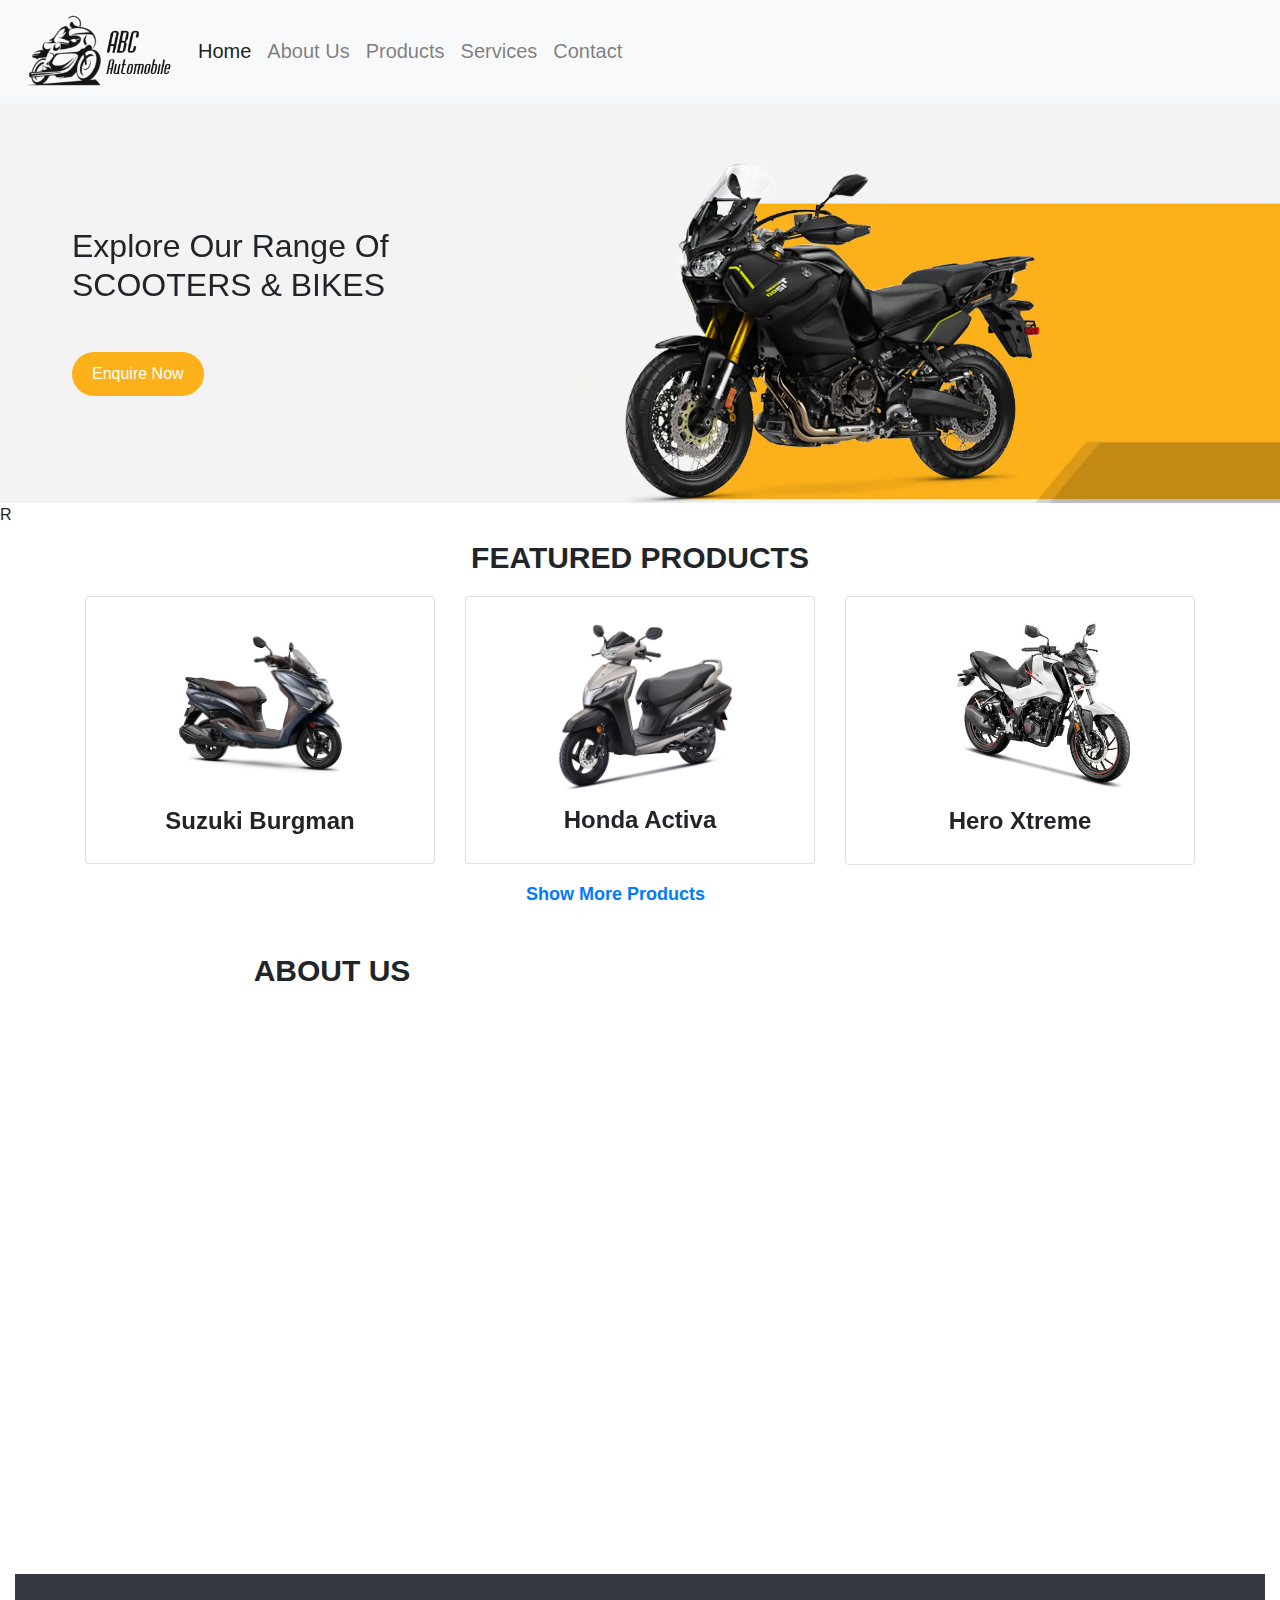
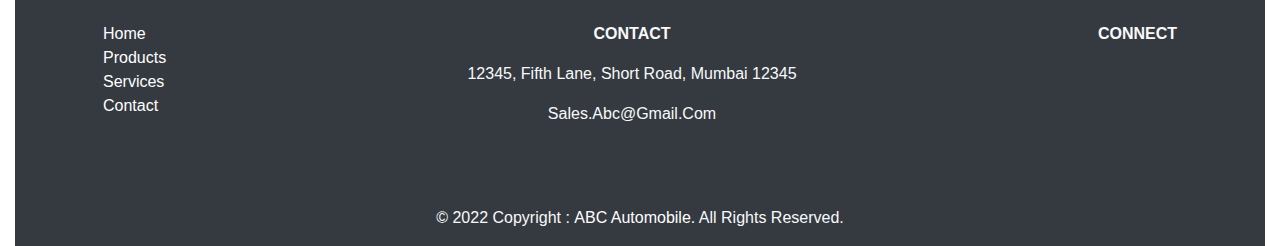
==== index.html @ 729487a1 "Add files via upload" ====
<!DOCTYPE html>
<html lang="en">

<head>
    <meta charset="UTF-8">
    <meta http-equiv="X-UA-Compatible" content="IE=edge">
    <meta name="viewport" content="width=device-width, initial-scale=1.0">
    <link rel="stylesheet" href="style.css">
    <!-- bootstrap -->
    <link rel="stylesheet" href="https://cdn.jsdelivr.net/npm/bootstrap@4.6.1/dist/css/bootstrap.min.css">
    <script src="https://cdn.jsdelivr.net/npm/jquery@3.6.0/dist/jquery.slim.min.js"></script>
    <script src="https://cdn.jsdelivr.net/npm/popper.js@1.16.1/dist/umd/popper.min.js"></script>
    <script src="https://cdn.jsdelivr.net/npm/bootstrap@4.6.1/dist/js/bootstrap.bundle.min.js"></script>
    <link rel="stylesheet" href="https://cdnjs.cloudflare.com/ajax/libs/font-awesome/6.2.0/css/all.min.css"
        integrity="sha512-xh6O/CkQoPOWDdYTDqeRdPCVd1SpvCA9XXcUnZS2FmJNp1coAFzvtCN9BmamE+4aHK8yyUHUSCcJHgXloTyT2A=="
        crossorigin="anonymous" referrerpolicy="no-referrer" />
        <!-- icon -->
        <link rel="shortcut icon" href="res/favicon.png" type="image/x-icon">
        <!-- AOS Animation  -->
        <link href="https://unpkg.com/aos@2.3.1/dist/aos.css" rel="stylesheet">
        <script src="https://unpkg.com/aos@2.3.1/dist/aos.js"></script>
    <title>ABC Automobile</title>
</head>

<body>


    <!--TODO: Navbar -->

    <nav class="navbar navbar-expand-lg navbar-light bg-light  sticky-top">
        <a class="navbar-brand ml-2 d-flex justify-content-center" href="index.html"> <img src="res/logo.png"
                class="brandLogo" alt="logo"></a>
        <button class="navbar-toggler" data-target="#my-nav" data-toggle="collapse" aria-controls="my-nav"
            aria-expanded="false" aria-label="Toggle navigation">
            <span class="navbar-toggler-icon"></span>
        </button>
        <div id="my-nav" class="collapse navbar-collapse ">
            <ul class="navbar-nav">
                <li class="nav-item active">
                    <a class="nav-link" href="#Home">Home</a>
                </li>
                <li class="nav-item">
                    <a class="nav-link" href="#AboutUs">About Us</a>
                </li>
                <li class="nav-item">
                    <a class="nav-link" href="Products.html">Products</a>
                </li>
                <li class="nav-item">
                    <a class="nav-link" href="Services.html">Services</a>
                </li>
                <li class="nav-item">
                    <a class="nav-link" href="Contact.html">Contact</a>
                </li>

            </ul>
        </div>
    </nav>
    <!-- navbar -->

    <!-- TODO: Hero Section -->
    <div id="Home" class="container-fluid hero-bg ">
        <div class=" row p-4 col-sm-12 col-md-6 col-xl-6 ">
            <p class="hero-heading h2 mb-5 pl-5 pr-5 " data-aos="fade-right" data-aos-duration="1000">Explore Our Range Of SCOOTERS & BIKES</p>
            <button class=" btn-enquiry ml-5" data-toggle="modal" data-target="#my-modal" data-aos="fade-up" data-aos-duration="1000">Enquire Now</button>
        </div>
        <!-- <div class="col-sm-12 col-md-6 col-xl-6"></div> -->
    </div>r
    <!-- TODO: Hero Section -->

    <!-- TODO:Enquire modal -->
    <div id="my-modal" class="modal fade" tabindex="-1" role="dialog" aria-labelledby="my-modal-title"
        aria-hidden="true">
        <div class="modal-dialog modal-dialog-centered" role="document">
            <div class="modal-content">
                <div class="modal-header">
                    <h5 class="modal-title" id="my-modal-title">ABC Automobile</h5>
                    <button class="close" data-dismiss="modal" aria-label="Close">
                        <span aria-hidden="true">&times;</span>
                    </button>
                </div>
                <div class="modal-body">
                    <form name="myForm" action="#" class="form-group p-5">
                        <h3 class="text-center">Send a Enquiry</h3>
                        <input type="text" id="name" name="name" placeholder="Your Name*" class="form-control col-sm- mb-2"
                            required>
                        <input type="tel" id="phone" name="ph-number" placeholder="Phone Number" minlength="10" maxlength="10"
                            class="form-control col-sm-12 mb-2">
        
                        <input type="email" id="email" name="email" placeholder="Your email*" required
                            class="form-control col-sm-12 mb-2">
        
                        <textarea name="message" id="message" placeholder="Message"
                            class="form-control col-sm-12 mb-2"></textarea>
                </div>
                <div class="modal-footer">
                    <button type="submit" class="btn btn-outline btn-md contact-btn text-white" onclick="">Send Enquiry
                        <i class=   "fa fa-arrow-right"></i>
                    </button>
                    <!-- <button type="button" class="btn btn-primary">Save changes</button> -->
                    <!-- <button type="button" class="btn btn-danger" data-dismiss="modal">Close</button> -->
                </div>
            </div>
        </div>
    </div>
    <!-- TODO:Enquire modal -->


    <!-- TODO: FEATURED PRODUCTS -->
    <div class="container">
        <p class="text-center mt-2 sec-title">FEATURED PRODUCTS</p>

        <div class="row">

            <div class="col-sm-12 col-md-6 col-lg-4 mb-3 featured-products-items" data-aos="fade-up" data-aos-duration="1000">
                <div class="card">
                    <div class="card-body">
                        <div class="card-img">
                            <img src="/res/burgman.webp" alt="Suzuki Burgman" class="img-fluid">
                        </div>
                        <p class="text-center mt-3 font-weight-bold h4">Suzuki Burgman</p>
                    </div>
                    <div class="card-item-content">
                        <a href="#">Take A Test Drive</a>
                    </div>
                </div>
            </div>

            <div class="col-sm-12 col-md-6 col-lg-4 mb-3 featured-products-items" data-aos="fade-up" data-aos-duration="1000">
                <div class="card">
                    <div class="card-body">
                        <div class="card-img">
                            <img src="/res/Honda-Activa-125-Premium-Edition-Price.jpg" alt="Suzuki Burgman"
                                class="img-fluid ml-5" width="230px">
                        </div>
                        <p class="text-center mt-3 font-weight-bold h4">Honda Activa</p>
                    </div>
                    <div class="card-item-content">
                        <a href="#">Take A Test Drive</a>
                    </div>
                </div>
            </div>

            <div class="col-sm-12 col-md-6 col-lg-4 mb-3 featured-products-items" data-aos="fade-up" data-aos-duration="1000">
                <div class="card">
                    <div class="card-body">
                        <div class="card-img">
                            <img src="/res/hero.jpg" alt="Suzuki Burgman" class="img-fluid ml-5" width="260px">
                        </div>
                        <p class="text-center mt-3 font-weight-bold h4">Hero Xtreme</p>
                    </div>
                    <div class="card-item-content">
                        <a href="#">Take A Test Drive</a>
                    </div>
                </div>
            </div>

            <a href="Products.html" class="show-more">show More products <i class="fa fa-arrow-right"></i></a>

        </div>
    </div>
    </div>
    <!-- TODO: FEATURED PRODUCTS -->


    <!-- TODO: About Us -->
    <div id="AboutUs" class="container-fluid mt-2">
        <div class="row p-4">
            <div class="col-md-6 col-xl-6 col-sm-12">
                <p class="text-center mt-2 sec-title" >ABOUT US</p>
                <p class="about-text text-center pt-5" data-aos="fade-right" data-aos-duration="2000">ABC AUTOMOBILES, Mumbai’s favorite multi-brand two-wheeler
                    superstore based in Kalyan (West), offers the best in service, price and spot delivery. What is
                    more, when you are ready for your next two-wheeler, we promise you an unmatchable buyback guarantee.
                    Come to ABC AUTOMOBILES for all your two-wheeler needs because no other multi-brand two-wheeler
                    superstore offers you the brands, the rates of Interest and the prices that we do in Mumbai.</p>
            </div>
            <div class="col-md-6 col-xl-6 col-sm-12 div-about-img" data-aos="fade-left" data-aos-duration="1000">>
                <img src="/res/about-us-bike.png" class="img-fluid about-img" alt="Scooter Image" 
            </div>
        </div>
    </div>
    <!-- TODO: About Us -->

    <!-- TODO: testimonials -->
    <!-- <div class="container-fluid">
        <p class="text-center mt-2 sec-title">Testimonials</p>
    </div> -->
    <!-- TODO: testimonials -->





    <!-- TODO: Footer -->
    <div class="container-fluid bg-dark text-light ">
        <div class="container p-5">
            <div class="row d-flex justify-content-between">
                <div class=" d-flex flex-column footer-link">
                    <a href="index.html">Home</a>
                    <a href="Products.html">Products</a>
                    <a href="Services.html">Services</a>
                    <a href="Contact.html">Contact</a>
                </div>
                <div class=""">
                    <p class=" font-weight-bold text-center">CONTACT</p>

                    <p class="text-center">12345, Fifth Lane, Short Road, Mumbai 12345</p>
                    <p class="text-center"> Sales.abc@gmail.com </p>

                </div>
                <div class="">
                    <p class="font-weight-bold">CONNECT</p>

                    <div class="social-btn">
                        <a href="" class="text-white m-2">
                            <i class="fab fa-facebook-f"></i>
                        </a>
                        <a href="" class="text-white m-2">
                            <i class="fab fa-twitter"></i>
                        </a>
                        <a href="" class="text-white m-2">
                            <i class="fab fa-google"></i>
                        </a>
                        <a href="" class="text-white m-2">
                            <i class="fab fa-instagram"></i>
                        </a>

                    </div>

                </div>
            </div>
            
        </div>
        <!-- Copyright -->
        <div class="text-center p-3" >
            © 2022 Copyright :
            <a class="text-white" href="index.html"> <span class=""><img src="res/images/code.png" alt=""></span>ABC Automobile. </a>All Rights Reserved.
           
        </div>
        <!-- Copyright -->
    </div>
    <!-- TODO: Footer -->
    
    <script>
        AOS.init();
      </script>

</body>

</html>
---- style.css ----
* {
    margin: 0;

}

:root {
    --colour-yellow: #FCB01A;
    --text-color: #212529;
    --default-text-size: 30px;
    --colour-yellow-hover:#e49800;
}

html{
    scroll-behavior: smooth;
}

body {

    font-family: poppins,sans-serif, 'Segoe UI', Tahoma, Geneva, Verdana, sans-serif;
    color: var(--text-color);
    text-transform: capitalize;

}

html::-webkit-scrollbar{
    width: 1vw;
  }
  html::-webkit-scrollbar-thumb{
      background-color: var(--colour-yellow);
      /* border-radius: 10px; */
  }
  html::-webkit-scrollbar-thumb:hover{
      background-color: #db9200;    
  }
  html::-webkit-scrollbar-track{
    background-color: #181818;
  }
  html::-webkit-scrollbar-track:hover{
      background-color: #181818;
  }


.brandLogo {
    width: 150px;
}

.nav-link {
    text-align: center !important;
    font-size: 20px;
}
.nav-link::after{
    content: '';
    display: block;
    height: 2px;
    width: 0px;
    background-color: var(--colour-yellow);
    transition: 0.3s ease-in-out;
}

.nav-link:hover::after{
    content: '';
    width: 100%;
}

.hero-bg {
    height: 400px;
    width: 100%;
    background-position: center;
    background-size: cover;
    background-image: url("/res/bike1.webp");
    background-repeat: no-repeat;

}

.btn-enquiry {
    padding: 10px 20px !important;
    border-radius: 50px !important;
    color: white !important;
    border: none;
    background-color: var(--colour-yellow) !important;
    transition: all 0.3s ease-in-out;
    font-weight: 500;
}

.btn-enquiry:hover {
    background-color: rgb(214, 143, 0) !important;
    letter-spacing: 0.5px;
}

.hero-heading {
    padding-top: 100px;
}

.sec-title {
    font-size: 30px;
    font-weight: bold;
    text-transform: uppercase;


}

.card-img {
    overflow: hidden;
}

.card-img img {
    transition: all 0.5s ease-in-out;
}

.card-img img:hover {
    transform: scale(1.05);
}

.card {
    position: relative !important;
    overflow: hidden !important;
}

.card-item-content {
    color: #fff;
    background-color: rgba(214, 143, 0);
    position: absolute;
    top: 100%;
    margin-top: 190px;
    text-align: center;
    left: 0%;
    width: 100%;
    height: 100%;
    padding: 20px;
    box-sizing: border-box;
    transition: all 0.3s ease-in-out;
}

.card:hover .card-item-content {
    top: 0px !important;
}

.card-item-content a {
    text-decoration: none !important;
    color: white;
    font-weight: bolder;
    font-size: 30px;
    transition: all 0.3s ease-in-out;
}

.card-item-content a:hover {
    color: #fff !important;
    letter-spacing: 3px !important;
}

.show-more {
    font-size: 18px;
    text-decoration: none !important;
    font-weight: bold;
    margin-left: 40%;
}

.about-text {
    font-size: 18px;
    line-height: 35px;

}

.div-about-img {

    background-color: #FCB01A;
}

.about-img {
    animation: floatingBike 3s ease-in-out infinite;

}

@keyframes floatingBike {
    0% {
        transform: rotate(1deg);
    }

    50% {
        transform: rotate(-1deg);
    }

    100% {
        transform: rotate(1deg);    
    }

}

.social-link{
    width: 10%;
    height: 30%;
    background-color: #343A40;
    border-radius: 100%;
    transition: all 0.2s ease-in-out;
}
.social {
    width: 10%;
    height: 30%;
    border: 2px solid #343A40;
    background-color: #343A40;
    border-radius: 100%;
    transition: all 0.2s ease-in-out;
}
.social img{
    width: 25px;
    height: 25px;
}

.social-link:hover{
    background-color: var(--colour-yellow);
}
.footer-link a{
    text-decoration: none !important;
    color: #fff !important;
}
.footer-link a:hover{
    color:var(--colour-yellow) !important;
}
.social-btn i{
   transition: all 0.2s ease-in-out;
}
.social-btn a:hover i{
    transform: scale(1.2);
    color: var(--colour-yellow) !important;
}

/* services page */
.services-card{
    margin: 20px 0;
    border: none !important;
    transition: all 0.2s ease-in-out;
    overflow: hidden;
}
.services-card:hover{
    box-shadow: rgba(0, 0, 0, 0.35) 0px 5px 15px;
}
.service-card-img{
    display: flex;
    justify-content: center;
}
.service-card-img img{
    border-radius: 20px;
    width: 100%;
    transition: all 0.3s ease-in-out;
}
/* .services-card:hover img{
    transform: scale(1.02);
} */

.btn-yellow{
    background-color: var(--colour-yellow) !important;
    color: #fff !important;
    border-radius: 20px !important;
    
}
.btn-yellow:hover{
    background-color: #db9200 !important;
}
.bg-yellow{
    background-color: var(--colour-yellow);
}

.modal{
    backdrop-filter: blur(5px);
}
.contact-btn{
    background-color: var(--colour-yellow) !important;
}

/* product page */

.product-card{
transition: all 0.2s ease-in-out;
}
.product-card:hover{
    
    box-shadow: rgba(0, 0, 0, 0.35) 0px 5px 15px;
}

.product-card a{
    text-decoration: none !important;
    color: #212529;
}
.product-card a:hover{
    color: #212529;
}

.product-disc{
    box-shadow: rgba(0, 0, 0, 0.35) 0px 5px 15px;
}

.single-product-ico i{
    color: #212529;
}
.single-product-ico i:hover{
    color: #db9200 !important;
}
.single-product-image{
    overflow: hidden;
}
.single-product-image img{
    
    transition: all 0.3s ease-in-out;
}
.single-product-image:hover img{
    transform: scale(1.3);
}
.btn-primary-product{
    background-color: var(--colour-yellow) !important;
    color: #fff !important;
    padding: 10px 30px !important;
    font-weight: bold !important;

}
.btn-primary-product:hover{
    background-color: var(--colour-yellow-hover) !important;
}
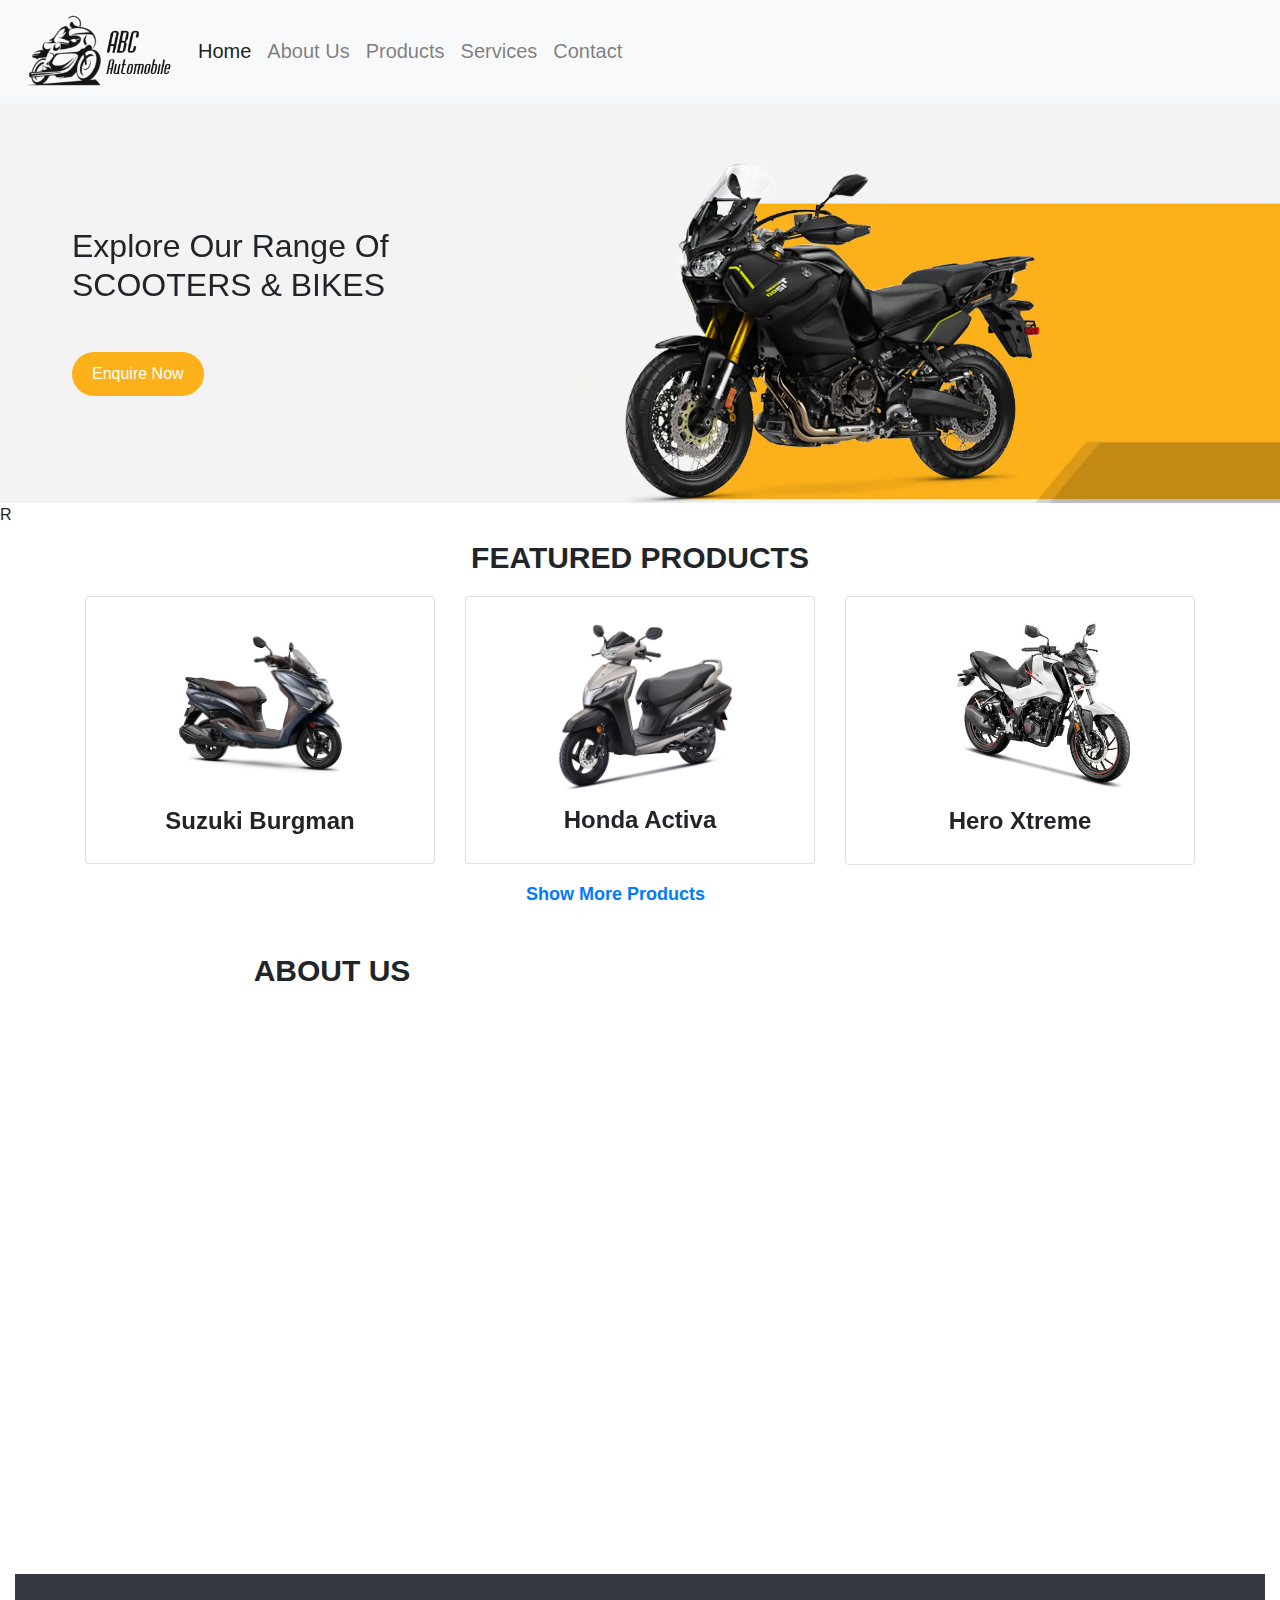
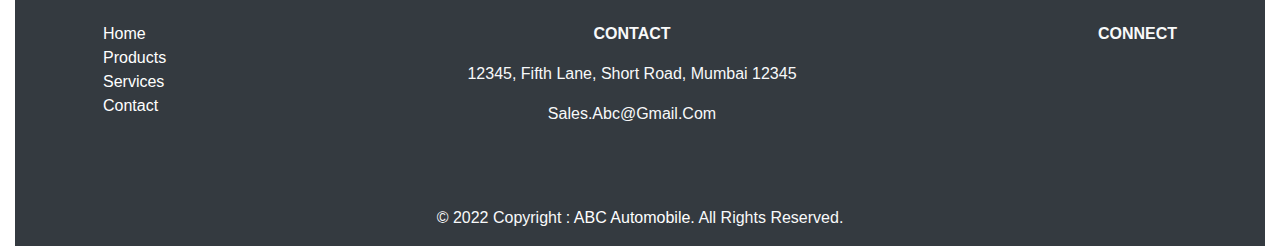
==== commit a4382e43: "Update index.html" ====
--- a/index.html
+++ b/index.html
@@ -115,7 +115,7 @@
                 <div class="card">
                     <div class="card-body">
                         <div class="card-img">
-                            <img src="/res/burgman.webp" alt="Suzuki Burgman" class="img-fluid">
+                            <img src="./res/burgman.webp" alt="Suzuki Burgman" class="img-fluid">
                         </div>
                         <p class="text-center mt-3 font-weight-bold h4">Suzuki Burgman</p>
                     </div>
@@ -129,7 +129,7 @@
                 <div class="card">
                     <div class="card-body">
                         <div class="card-img">
-                            <img src="/res/Honda-Activa-125-Premium-Edition-Price.jpg" alt="Suzuki Burgman"
+                            <img src="./res/Honda-Activa-125-Premium-Edition-Price.jpg" alt="Suzuki Burgman"
                                 class="img-fluid ml-5" width="230px">
                         </div>
                         <p class="text-center mt-3 font-weight-bold h4">Honda Activa</p>
@@ -144,7 +144,7 @@
                 <div class="card">
                     <div class="card-body">
                         <div class="card-img">
-                            <img src="/res/hero.jpg" alt="Suzuki Burgman" class="img-fluid ml-5" width="260px">
+                            <img src="./res/hero.jpg" alt="Suzuki Burgman" class="img-fluid ml-5" width="260px">
                         </div>
                         <p class="text-center mt-3 font-weight-bold h4">Hero Xtreme</p>
                     </div>
@@ -174,7 +174,7 @@
                     superstore offers you the brands, the rates of Interest and the prices that we do in Mumbai.</p>
             </div>
             <div class="col-md-6 col-xl-6 col-sm-12 div-about-img" data-aos="fade-left" data-aos-duration="1000">>
-                <img src="/res/about-us-bike.png" class="img-fluid about-img" alt="Scooter Image" 
+                <img src="./res/about-us-bike.png" class="img-fluid about-img" alt="Scooter Image" 
             </div>
         </div>
     </div>
@@ -233,7 +233,7 @@
         <!-- Copyright -->
         <div class="text-center p-3" >
             © 2022 Copyright :
-            <a class="text-white" href="index.html"> <span class=""><img src="res/images/code.png" alt=""></span>ABC Automobile. </a>All Rights Reserved.
+            <a class="text-white" href="index.html"> </span>ABC Automobile. </a>All Rights Reserved.
            
         </div>
         <!-- Copyright -->
@@ -246,4 +246,4 @@
 
 </body>
 
-</html>+</html>
